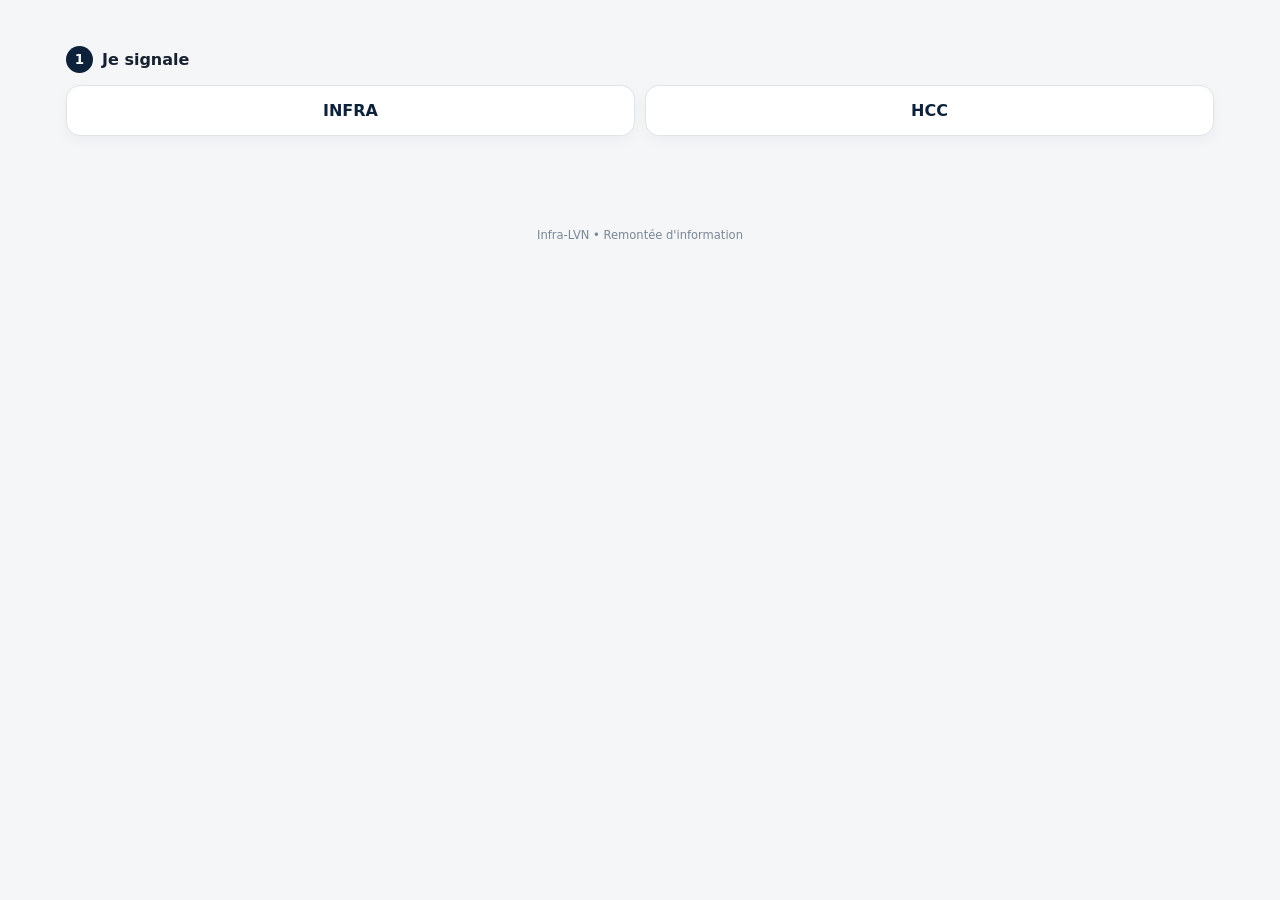
==== index.html @ 1c988883 "Agent: charger les plans sans état des anomalies" ====
<!doctype html>
<html lang="fr">
<head>
  <meta charset="utf-8" />
  <meta name="viewport" content="width=device-width, initial-scale=1, viewport-fit=cover" />
  <meta name="theme-color" content="#0d223a" />
  <meta name="robots" content="noindex,nofollow,noarchive" />
  <meta name="application-name" content="Infra-LVN" />
  <meta name="apple-mobile-web-app-title" content="Infra-LVN" />
  <meta name="description" content="Suivi Infra de la caserne" />
  <title>Infra-LVN</title>
  <link rel="stylesheet" href="./styles.css?v=20261008-hcc-1" />
</head>
<body>
<main>
    <div class="step-title"><span class="step-number">1</span>Je signale</div>
    <div class="segmented" aria-label="Type de remontée">
      <button type="button" class="segment-btn" data-report-type="infra">INFRA</button>
      <button type="button" class="segment-btn" data-report-type="hcc">HCC</button>
    </div>

    <section id="location-flow" class="progressive-step hidden">
      <div class="step-title"><span id="building-step-number" class="step-number">2</span>Dans quel bâtiment êtes-vous ?</div>
      <div class="segmented" aria-label="Choix du bâtiment">
        <button type="button" class="segment-btn" data-building="A">Bâtiment A</button>
        <button type="button" class="segment-btn" data-building="B">Bâtiment B</button>
      </div>
    </section>

    <section id="step-2" class="progressive-step hidden">
      <div class="step-title"><span id="level-step-number" class="step-number">3</span>À quel niveau êtes-vous ?</div>
      <div id="level-buttons" class="segmented level-segmented" aria-label="Choix du niveau"></div>
    </section>

    <section id="step-3" class="progressive-step hidden">
      <div class="step-title"><span id="zone-step-number" class="step-number">4</span>Dans quelle partie êtes-vous ?</div>
      <div id="zone-buttons" class="segmented" aria-label="Choix de la zone"></div>
    </section>

    <section id="step-4" class="progressive-step hidden">
      <div class="step-title"><span id="room-step-number" class="step-number">5</span>Sélectionnez la pièce</div>
      <section id="plans" class="plans-grid single-plan"></section>
    </section>

    <section id="report-card" class="form-card hidden">
      <div class="step-title" style="margin-top:0"><span id="form-step-number" class="step-number">6</span><span id="form-step-title">Décrivez le problème</span></div>
      <div class="selected-room">✓ <span id="selected-room-text"></span></div>

      <form id="report-form">
        <div class="form-grid">
          <div class="field">
            <label for="lastName">Nom *</label>
            <input id="lastName" name="lastName" autocomplete="family-name" required maxlength="60" />
          </div>
          <div class="field">
            <label for="firstName">Prénom *</label>
            <input id="firstName" name="firstName" autocomplete="given-name" required maxlength="60" />
          </div>
          <div class="field full">
            <label id="description-label" for="description">Quel est le problème ? *</label>
            <textarea id="description" name="description" required maxlength="240" placeholder="Ex. : la chasse d’eau fuit en continu"></textarea>
            <span id="category-preview" class="help">La catégorie sera déterminée automatiquement.</span>
          </div>
          <div class="field full">
            <label for="photo">Photo <span class="help">(1 maximum, recommandée)</span></label>
            <input id="photo" name="photo" type="file" accept="image/*" capture="environment" />
          </div>
          <div id="urgent-field" class="field full">
            <label class="urgent-toggle">
              <input type="checkbox" name="urgent" />
              <span>🚨 <strong>Urgent</strong> — nécessite une attention rapide</span>
            </label>
          </div>
        </div>
        <div class="submit-row">
          <button id="submit-btn" class="primary" type="submit">Soumettre le signalement</button>
        </div>
      </form>
    </section>
  </main>

  <footer>Infra-LVN • Remontée d'information</footer>
  <script>
    // Le premier choix reste fonctionnel même pendant le chargement des modules.
    window.__infraLvnBoot = false;
    document.querySelectorAll('[data-report-type]').forEach((button) => {
      button.addEventListener('click', () => {
        document.querySelectorAll('[data-report-type]').forEach((b) =>
          b.classList.toggle('active', b === button));
        document.getElementById('location-flow').classList.remove('hidden');
      });
    });
    document.querySelectorAll('[data-building]').forEach((button) => {
      button.addEventListener('click', () => {
        document.querySelectorAll('[data-building]').forEach((b) =>
          b.classList.toggle('active', b === button));
      });
    });
    window.addEventListener('error', (event) => {
      const box = document.getElementById('load-error');
      if (box) box.textContent = 'Erreur de chargement : ' + (event.message || 'module indisponible') + '. Rechargez la page.';
    });
    setTimeout(() => {
      if (!window.__infraLvnBoot) {
        const box = document.getElementById('load-error');
        if (box && !box.textContent) box.textContent = 'Le module de navigation ne s’est pas chargé. Rechargez la page.';
      }
    }, 5000);
  </script>
  <div id="load-error" role="alert" style="color:#a00;font-weight:700;padding:0 16px"></div>
  <script type="module">
    import('./js/public.js?v=20261008-agent-neutral-1').catch((error) => {
      console.error('Erreur de démarrage Infra-LVN', error);
      document.getElementById('load-error').textContent =
        'Erreur de démarrage : ' + (error?.message || 'chargement impossible') + '. Rechargez la page.';
    });
  </script>
</body>
</html>
---- styles.css ----
:root {
  --bg: #f4f6f8;
  --surface: #ffffff;
  --surface-2: #f9fafb;
  --text: #18212f;
  --muted: #677386;
  --line: #dfe4ea;
  --navy: #0d223a;
  --navy-2: #153a61;
  --red: #c62d34;
  --red-soft: rgba(198,45,52,.16);
  --green: #23854a;
  --green-soft: rgba(35,133,74,.14);
  --amber: #b36c00;
  --shadow: 0 14px 34px rgba(18,34,56,.09);
  --radius: 18px;
}
* { box-sizing: border-box; }
html { -webkit-text-size-adjust: 100%; }
body { margin: 0; font-family: Inter, system-ui, -apple-system, BlinkMacSystemFont, "Segoe UI", sans-serif; color: var(--text); background: var(--bg); }
button, input, textarea, select { font: inherit; }
button { cursor: pointer; }
a { color: inherit; }
.app-header { background: linear-gradient(135deg,var(--navy),#102f50); color:#fff; padding: 18px 18px 20px; position: sticky; top:0; z-index:20; box-shadow: 0 5px 20px rgba(13,34,58,.18); }
.header-inner { max-width: 1180px; margin:0 auto; display:flex; align-items:center; justify-content:space-between; gap:16px; }
.brand { display:flex; align-items:center; gap:12px; }
.brand-mark { width:42px;height:42px;border-radius:13px;background:#fff;color:var(--red);display:grid;place-items:center;font-weight:900;box-shadow:inset 0 0 0 1px rgba(0,0,0,.05); }
.brand h1 { font-size:1.02rem; margin:0; letter-spacing:.01em; }
.brand p { margin:3px 0 0; opacity:.72; font-size:.78rem; }
.header-action { border:1px solid rgba(255,255,255,.3);background:rgba(255,255,255,.08);color:#fff;padding:9px 12px;border-radius:11px; }
main { max-width:1180px;margin:0 auto;padding:22px 16px 64px; }
.hero { background:var(--surface);border:1px solid var(--line);border-radius:var(--radius);padding:22px;box-shadow:var(--shadow);margin-bottom:18px; }
.hero h2 { margin:0 0 8px;font-size:1.4rem; }
.hero p { margin:0;color:var(--muted);line-height:1.5; }
.step-title { display:flex;align-items:center;gap:9px;font-weight:800;margin:24px 0 12px; }
.step-number { width:27px;height:27px;border-radius:999px;background:var(--navy);color:#fff;display:grid;place-items:center;font-size:.84rem; }
.segmented { display:grid;grid-template-columns:repeat(2,minmax(0,1fr));gap:10px; }
.segment-btn { border:1px solid var(--line);background:var(--surface);padding:15px;border-radius:14px;font-weight:800;color:var(--navy);box-shadow:0 5px 14px rgba(18,34,56,.04); }
.segment-btn.active { background:var(--navy); color:#fff; border-color:var(--navy); }
.plans-grid { display:grid;grid-template-columns:repeat(2,minmax(0,1fr));gap:14px; }
.plan-card { background:var(--surface);border:1px solid var(--line);border-radius:var(--radius);padding:14px;box-shadow:0 7px 22px rgba(18,34,56,.06); }
.plan-card h3 { margin:0 0 10px;font-size:.95rem;display:flex;justify-content:space-between;align-items:center; }
.plan-note { font-size:.72rem;color:var(--muted);font-weight:500; }
.plan-canvas { aspect-ratio: 1.35 / 1; width:100%; background:#eef1f4;border-radius:12px;overflow:hidden;border:1px solid #d9dfe6; }
.plan-svg { width:100%;height:100%;display:block; }
.plan-shell { fill:#fff;stroke:#9ea9b6;stroke-width:.45; }
.plan-room { cursor:pointer; outline:none; }
.plan-room .plan-shape { stroke-width:1.65; transition:.15s ease; vector-effect:non-scaling-stroke; }
.plan-room.room-neutral .plan-shape { fill:#fff;stroke:#98a5b3; }
.plan-room.room-green .plan-shape { fill:var(--green-soft);stroke:var(--green); }
.plan-room.room-red .plan-shape { fill:var(--red-soft);stroke:var(--red); }
.plan-room:hover .plan-shape, .plan-room:focus .plan-shape { filter:brightness(.92);stroke-width:1.65; }
.plan-room.room-selected .plan-shape { stroke-width:2.6; }
.plan-room.room-green.room-selected .plan-shape { fill:var(--green);stroke:var(--green); }
.plan-room.room-red.room-selected .plan-shape { fill:var(--red);stroke:var(--red); }
.plan-room.room-selected .room-label,
.plan-room.room-selected .room-code { fill:#fff; }
.room-label { pointer-events:none;fill:var(--text);font-weight:800;font-size:3.2px; }
.room-code { pointer-events:none;fill:var(--muted);font-size:2.6px; }
.form-card { background:var(--surface);border:1px solid var(--line);border-radius:var(--radius);padding:18px;box-shadow:var(--shadow);margin-top:18px; }
.form-card.hidden,.hidden { display:none !important; }
.selected-room { display:flex;gap:10px;align-items:center;background:#edf5f0;border:1px solid #cfe5d7;color:#185f36;padding:12px 14px;border-radius:13px;margin-bottom:16px;font-weight:800; }
.form-grid { display:grid;grid-template-columns:repeat(2,minmax(0,1fr));gap:13px; }
.field { display:flex;flex-direction:column;gap:6px; }
.field.full { grid-column:1/-1; }
label { font-size:.83rem;font-weight:800; }
input,textarea,select { width:100%;border:1px solid #cfd6de;background:#fff;border-radius:12px;padding:12px 13px;color:var(--text);outline:none; }
input:focus,textarea:focus,select:focus { border-color:var(--navy-2);box-shadow:0 0 0 3px rgba(21,58,97,.10); }
textarea { min-height:88px;resize:vertical; }
.help { font-size:.75rem;color:var(--muted); }
.urgent-toggle { display:flex;align-items:center;gap:10px;border:1px solid #f0c6c8;background:#fff7f7;padding:12px;border-radius:12px; }
.urgent-toggle input { width:auto;transform:scale(1.15); }
.primary { border:none;background:var(--red);color:#fff;padding:13px 16px;border-radius:13px;font-weight:900;box-shadow:0 7px 18px rgba(198,45,52,.2); }
.secondary { border:1px solid var(--line);background:#fff;color:var(--navy);padding:11px 14px;border-radius:12px;font-weight:800; }
.danger { border:1px solid #e5b5b8;background:#fff;color:#a32026;padding:10px 13px;border-radius:11px;font-weight:800; }
.submit-row { display:flex;justify-content:flex-end;gap:10px;margin-top:16px; }
.toast { position:fixed;left:50%;bottom:22px;transform:translateX(-50%);background:#10263e;color:#fff;padding:12px 16px;border-radius:12px;box-shadow:var(--shadow);z-index:80;max-width:calc(100vw - 28px); }
.mode-pill { display:inline-flex;align-items:center;gap:6px;border-radius:999px;padding:6px 9px;background:#eef2f6;color:#405066;font-size:.72rem;font-weight:800; }
.mode-pill.demo::before { content:'●';color:#c27600; }
.login-wrap { max-width:440px;margin:60px auto; }
.login-card { background:#fff;border:1px solid var(--line);border-radius:22px;padding:24px;box-shadow:var(--shadow); }
.login-card h2 { margin-top:0; }
.login-card form { display:grid;gap:12px; }
.login-error { margin:0; color:var(--red); font-size:.84rem; font-weight:800; line-height:1.35; }
.demo-box { margin-top:15px;padding:12px;background:#fff7e8;border:1px solid #f1d9a8;border-radius:12px;color:#6a4a08;font-size:.82rem;line-height:1.4; }
.infra-shell { display:none; }
.infra-shell.active { display:block; }
.dashboard-grid { display:grid;grid-template-columns:repeat(4,minmax(0,1fr));gap:12px;margin-bottom:18px; }
.kpi { background:#fff;border:1px solid var(--line);border-radius:16px;padding:16px;box-shadow:0 6px 18px rgba(18,34,56,.05); }
.kpi .value { font-size:1.72rem;font-weight:950;margin-top:5px; }
.kpi .label { color:var(--muted);font-size:.8rem;font-weight:700; }
.progress { height:8px;background:#e8edf1;border-radius:999px;overflow:hidden;margin-top:10px; }
.progress > span { display:block;height:100%;background:var(--green); }
.toolbar { background:#fff;border:1px solid var(--line);padding:12px;border-radius:15px;display:flex;gap:10px;flex-wrap:wrap;align-items:center;margin-bottom:14px; }
.toolbar select,.toolbar input { width:auto;min-width:150px;padding:9px 10px; }
.toolbar .spacer { flex:1; }
.section-grid { display:grid;grid-template-columns:minmax(0,1.08fr) minmax(330px,.92fr);gap:16px;align-items:start; }
.panel { background:#fff;border:1px solid var(--line);border-radius:var(--radius);padding:15px;box-shadow:0 7px 22px rgba(18,34,56,.05); }
.panel h2 { font-size:1.02rem;margin:0 0 13px; }
.infra-plans { display:grid;grid-template-columns:repeat(2,minmax(0,1fr));gap:11px; }
.anomaly-list { display:grid;gap:9px;max-height:690px;overflow:auto;padding-right:3px; }
.anomaly-card { border:1px solid var(--line);border-radius:14px;padding:12px;background:#fff; }
.anomaly-card.urgent { border-color:#e3a2a6;box-shadow:inset 4px 0 0 var(--red); }
.anomaly-top { display:flex;justify-content:space-between;gap:8px;align-items:flex-start; }
.anomaly-title { font-weight:900;line-height:1.25; }
.anomaly-meta { margin-top:6px;color:var(--muted);font-size:.76rem;display:flex;gap:8px;flex-wrap:wrap; }
.anomaly-actions { margin-top:10px;display:flex;justify-content:space-between;align-items:center;gap:8px; }
.status { display:inline-flex;padding:5px 8px;border-radius:999px;font-size:.7rem;font-weight:900;white-space:nowrap; }
.status-a_traiter { background:#fdebec;color:#a51f27; }
.status-en_cours { background:#fff3d8;color:#805000; }
.status-resolu { background:#e7f5eb;color:#1c6d3c; }
.modal-backdrop { position:fixed;inset:0;background:rgba(5,16,28,.56);z-index:100;display:grid;place-items:center;padding:16px; }
.modal { background:#fff;border-radius:20px;width:min(680px,100%);max-height:90vh;overflow:auto;padding:20px;box-shadow:0 24px 70px rgba(0,0,0,.3); }
.modal-head { display:flex;justify-content:space-between;gap:12px;align-items:start;margin-bottom:14px; }
.modal h2 { margin:0;font-size:1.15rem; }
.icon-btn { border:none;background:#eef1f4;width:35px;height:35px;border-radius:10px;font-weight:900; }
.detail-grid { display:grid;grid-template-columns:repeat(2,minmax(0,1fr));gap:10px;margin:12px 0; }
.detail-item { background:#f6f8fa;border-radius:11px;padding:10px; }
.detail-item strong { display:block;font-size:.72rem;color:var(--muted);margin-bottom:3px; }
.history { border-left:2px solid #d7dde3;margin:14px 0 0 7px;padding-left:15px;display:grid;gap:11px; }
.history-item { position:relative;font-size:.82rem; }
.history-item::before { content:'';position:absolute;left:-20px;top:5px;width:8px;height:8px;border-radius:50%;background:var(--navy); }
.history-item small { display:block;color:var(--muted);margin-top:2px; }
.room-popup-list { display:grid;gap:8px;margin-top:12px; }
.empty { text-align:center;color:var(--muted);padding:26px 12px;border:1px dashed #cfd6de;border-radius:13px; }
footer { text-align:center;color:#7a8796;font-size:.72rem;padding:28px 16px 40px; }
@media (max-width: 840px) {
  .dashboard-grid { grid-template-columns:repeat(2,minmax(0,1fr)); }
  .section-grid { grid-template-columns:1fr; }
  .infra-plans { grid-template-columns:1fr 1fr; }
}
@media (max-width: 640px) {
  .header-inner { align-items:flex-start; }
  .plans-grid,.infra-plans,.form-grid { grid-template-columns:1fr; }
  .dashboard-grid { grid-template-columns:1fr 1fr; }
  .hero { padding:17px; }
  main { padding:16px 12px 52px; }
  .toolbar select,.toolbar input { width:100%; }
  .toolbar .spacer { display:none; }
  .submit-row { flex-direction:column-reverse; }
  .submit-row button { width:100%; }
  .detail-grid { grid-template-columns:1fr; }
  .brand p { display:none; }
}

.incident-room-zoom-wrap { margin: 4px 0 16px; }
.incident-room-zoom-title { font-size:.78rem;font-weight:900;color:var(--muted);margin-bottom:7px; }
.incident-room-zoom { height:220px;background:#eef1f4;border:1px solid var(--line);border-radius:14px;overflow:hidden; }
.incident-room-zoom .plan-svg { width:100%;height:100%; }
.incident-room-zoom .room-selected .plan-shape { fill:rgba(20,70,110,.30);stroke:var(--navy);stroke-width:2.3; }

.dashboard-heading { display:flex;align-items:center;justify-content:space-between;gap:16px;margin:4px 0 22px; }
.dashboard-heading h1 { margin:0;font-size:clamp(2rem,5vw,3.4rem);line-height:1;font-weight:950;letter-spacing:-.035em;color:var(--navy); }
@media (max-width:640px) {
  .dashboard-heading { margin-top:2px;margin-bottom:18px; }
  .dashboard-heading h1 { font-size:2.35rem; }
}

.level-segmented { grid-template-columns:repeat(3,minmax(0,1fr)); }
.single-plan { grid-template-columns:1fr; }
.single-plan .plan-card { width:100%; }
.single-plan .plan-canvas { aspect-ratio: 1.7 / 1; min-height:320px; }
@media (max-width:640px) {
  .level-segmented { grid-template-columns:repeat(3,minmax(0,1fr)); }
  .level-segmented .segment-btn { padding:13px 8px; }
  .single-plan .plan-canvas { aspect-ratio:auto; min-height:420px; }
}

.plan-navigable { position:relative; touch-action:pan-y; overscroll-behavior:contain; cursor:default; user-select:none; }
.plan-navigable.plan-gesture-active { touch-action:none; cursor:grab; }
.plan-navigable.plan-gesture-active:active { cursor:grabbing; }
.plan-navigable .plan-svg { touch-action:pan-y; }
.plan-navigable.plan-gesture-active .plan-svg { touch-action:none; }
.plan-navigable:not(:fullscreen):not(:-webkit-full-screen):not(.plan-fullscreen-fallback) .plan-nav-controls button:not([data-plan-fullscreen]) { display:none; }
.plan-nav-controls { position:absolute;right:10px;bottom:10px;display:flex;gap:6px;z-index:5; }
.plan-nav-controls button { width:38px;height:38px;border:1px solid rgba(13,34,58,.16);border-radius:11px;background:rgba(255,255,255,.94);color:var(--navy);font-weight:950;font-size:1.05rem;line-height:1;box-shadow:0 5px 16px rgba(13,34,58,.12);display:grid;place-items:center;padding:0; }
.plan-nav-controls button:active { transform:scale(.96); }

.plan-navigable:fullscreen,
.plan-navigable:-webkit-full-screen {
  width:100vw !important;
  height:100vh !important;
  max-width:none !important;
  min-height:100vh !important;
  aspect-ratio:auto !important;
  border:none !important;
  border-radius:0 !important;
  background:#eef1f4;
  padding:env(safe-area-inset-top) env(safe-area-inset-right) env(safe-area-inset-bottom) env(safe-area-inset-left);
}

.plan-navigable:fullscreen .plan-svg,
.plan-navigable:-webkit-full-screen .plan-svg {
  width:100%;
  height:100%;
}

.plan-fullscreen-fallback {
  position:fixed !important;
  inset:0 !important;
  z-index:9999 !important;
  width:100vw !important;
  height:100dvh !important;
  min-height:100dvh !important;
  max-width:none !important;
  aspect-ratio:auto !important;
  border:none !important;
  border-radius:0 !important;
  background:#eef1f4 !important;
  padding:env(safe-area-inset-top) env(safe-area-inset-right) env(safe-area-inset-bottom) env(safe-area-inset-left);
}

body.plan-fullscreen-body { overflow:hidden; }

.plan-navigable:fullscreen .plan-nav-controls,
.plan-navigable:-webkit-full-screen .plan-nav-controls,
.plan-fullscreen-fallback .plan-nav-controls {
  right:max(14px, env(safe-area-inset-right));
  bottom:max(14px, env(safe-area-inset-bottom));
}

.plan-navigable:fullscreen .plan-nav-controls button,
.plan-navigable:-webkit-full-screen .plan-nav-controls button,
.plan-fullscreen-fallback .plan-nav-controls button {
  width:44px;
  height:44px;
  font-size:1.15rem;
}

.room-label { line-height:1; }

.plan-background { pointer-events:none; }
.plan-has-image .room-label,
.plan-has-image .room-code { display:none; }
.plan-has-image .plan-room.room-green .plan-shape { fill:rgba(35,133,74,.07);stroke:rgba(35,133,74,.86); }
.plan-has-image .plan-room.room-red .plan-shape { fill:rgba(198,45,52,.13);stroke:rgba(198,45,52,.95); }
.plan-has-image .plan-room.room-selected .plan-shape { stroke-width:2.5; }
.plan-has-image .plan-room.room-green.room-selected .plan-shape { fill:rgba(35,133,74,.34);stroke:var(--green); }
.plan-has-image .plan-room.room-red.room-selected .plan-shape { fill:rgba(198,45,52,.38);stroke:var(--red); }

/* Original LVN plan presentation */
.plan-has-image .room-label,
.plan-has-image .room-code { display:none !important; }

.plan-has-image .plan-room .plan-shape {
  vector-effect:non-scaling-stroke;
  stroke-width:.7;
  transition:fill .14s ease, stroke .14s ease;
}

.plan-has-image .plan-room.room-green .plan-shape {
  fill:rgba(35,133,74,.045);
  stroke:rgba(35,133,74,.42);
}

.plan-has-image .plan-room.room-red .plan-shape {
  fill:rgba(198,45,52,.13);
  stroke:rgba(198,45,52,.82);
  stroke-width:1.05;
}

.plan-has-image .plan-room:hover .plan-shape,
.plan-has-image .plan-room:focus .plan-shape {
  filter:none;
  stroke-width:1.25;
}

.plan-has-image .plan-room.room-green.room-selected .plan-shape {
  fill:rgba(35,133,74,.28);
  stroke:var(--green);
  stroke-width:1.8;
}

.plan-has-image .plan-room.room-red.room-selected .plan-shape {
  fill:rgba(198,45,52,.32);
  stroke:var(--red);
  stroke-width:1.8;
}

.plan-legend {
  display:flex;
  align-items:center;
  gap:12px;
  flex-wrap:wrap;
  margin:0 0 9px;
  color:var(--muted);
  font-size:.72rem;
  font-weight:700;
}
.plan-legend-item { display:inline-flex;align-items:center;gap:5px; }
.plan-legend-dot { width:9px;height:9px;border-radius:50%;display:inline-block; }
.plan-legend-dot.ok { background:var(--green); }
.plan-legend-dot.alert { background:var(--red); }
@media (max-width:640px) {
  .plan-legend { gap:9px; }
}


.plan-canvas.plan-vector-transparent {
  background:transparent !important;
}
.plan-canvas.plan-vector-transparent .plan-svg {
  background:transparent !important;
}

.plan-navigable::backdrop {
  background:#eef1f4;
}

.plan-navigable:fullscreen,
.plan-navigable:-webkit-full-screen,
.plan-fullscreen-fallback {
  background:#eef1f4 !important;
}

.plan-navigable:fullscreen .plan-svg,
.plan-navigable:-webkit-full-screen .plan-svg,
.plan-fullscreen-fallback .plan-svg {
  background:#eef1f4 !important;
}



/* Comptes Infra */
.dashboard-actions{display:flex;align-items:center;justify-content:flex-end;gap:8px;flex-wrap:wrap}
.current-user{margin-top:4px;font-size:.92rem;font-weight:700;color:#536579}
.text-button{display:inline-flex;align-items:center;justify-content:center;margin-top:10px;padding:6px 2px;border:0;background:transparent;color:#245c91;font:inherit;font-weight:700;cursor:pointer;text-decoration:underline;text-underline-offset:3px}
.account-list{display:grid;gap:10px;margin:14px 0 20px}
.account-card{display:flex;align-items:center;justify-content:space-between;gap:14px;padding:13px 14px;border:1px solid #dbe3eb;border-radius:12px;background:#fff}
.account-main{min-width:0}
.account-name{font-weight:800;color:#0d223a}
.account-email{font-size:.86rem;color:#637487;overflow-wrap:anywhere}
.account-meta{display:flex;gap:7px;align-items:center;margin-top:5px;flex-wrap:wrap}
.account-state{font-size:.76rem;font-weight:800;padding:3px 8px;border-radius:999px;background:#e9f5ee;color:#17653a}
.account-state.revoked{background:#fbeaea;color:#9b2731}
.account-role{font-size:.76rem;font-weight:800;padding:3px 8px;border-radius:999px;background:#eaf1f8;color:#294f75}
.account-actions{display:flex;gap:7px;flex-wrap:wrap;justify-content:flex-end}
.account-create{padding-top:14px;border-top:1px solid #e2e8ef}
@media (max-width:700px){
  .dashboard-heading{align-items:flex-start}
  .dashboard-actions{width:100%;justify-content:flex-start}
  .account-card{align-items:flex-start;flex-direction:column}
  .account-actions{width:100%;justify-content:flex-start}
}


/* Admin global dashboard */
.kpi-total { border-color:#cbd5e1; background:linear-gradient(180deg,#ffffff,#f8fafc); }
.kpi-open { border-color:#efb8bc; background:linear-gradient(180deg,#fff,#fff4f4); box-shadow:inset 0 4px 0 var(--red),0 6px 18px rgba(18,34,56,.05); }
.kpi-progress { border-color:#efcf9b; background:linear-gradient(180deg,#fff,#fff8ed); box-shadow:inset 0 4px 0 #d98200,0 6px 18px rgba(18,34,56,.05); }
.kpi-resolved { border-color:#b8dcc5; background:linear-gradient(180deg,#fff,#f1fbf5); box-shadow:inset 0 4px 0 var(--green),0 6px 18px rgba(18,34,56,.05); }
.kpi-open .value { color:var(--red); }
.kpi-progress .value { color:#b76700; }
.kpi-resolved .value { color:var(--green); }

.overview-grid { display:grid;grid-template-columns:minmax(0,1.45fr) minmax(260px,.55fr);gap:14px;margin:14px 0; }
.panel-heading { display:flex;align-items:flex-start;justify-content:space-between;gap:14px;margin-bottom:13px; }
.panel-heading h2 { margin-bottom:4px; }
.status-chart { display:grid;gap:12px;margin-top:8px; }
.status-chart-row { display:grid;grid-template-columns:82px minmax(0,1fr) 42px;align-items:center;gap:10px; }
.status-chart-label { font-size:.78rem;font-weight:850;color:#475569; }
.status-chart-track { height:18px;border-radius:999px;background:#eef2f6;overflow:hidden;position:relative; }
.status-chart-fill { height:100%;min-width:0;border-radius:999px;transition:width .2s ease; }
.status-chart-fill.red { background:var(--red); }
.status-chart-fill.orange { background:#d98200; }
.status-chart-fill.green { background:var(--green); }
.status-chart-value { font-weight:950;text-align:right;font-variant-numeric:tabular-nums; }
.status-legend,.plan-status-legend { display:flex;gap:12px;flex-wrap:wrap;align-items:center;margin-top:14px;color:var(--muted);font-size:.72rem;font-weight:800; }
.legend-dot { display:inline-block;width:9px;height:9px;border-radius:50%;margin-right:5px;vertical-align:0; }
.legend-red { background:var(--red); }
.legend-orange { background:#d98200; }
.legend-green { background:var(--green); }

.overview-stats { display:grid;grid-template-columns:repeat(2,minmax(0,1fr));gap:10px; }
.overview-stat { padding:13px;border:1px solid var(--line);border-radius:13px;background:#f8fafc; }
.overview-stat strong { display:block;font-size:1.35rem;line-height:1;font-weight:950;color:var(--navy); }
.overview-stat span { display:block;margin-top:5px;color:var(--muted);font-size:.72rem;font-weight:750; }

.plans-overview-panel { margin:14px 0; }
.global-plans { grid-template-columns:repeat(2,minmax(0,1fr)); }
.global-plan-card { min-width:0; }
.global-plan-card .plan-card-title { display:flex;justify-content:space-between;gap:8px;align-items:flex-start;margin-bottom:9px; }
.global-plan-card .plan-card-title strong { font-size:.88rem;line-height:1.25; }
.global-plan-card .plan-card-count { font-size:.68rem;color:var(--muted);font-weight:800;white-space:nowrap; }
.global-plan-card .plan-canvas { aspect-ratio:1.65 / 1;min-height:220px; }
.global-plan-card.is-dimmed { opacity:.52; }
.anomaly-list-panel { margin-top:14px; }

.plan-room.room-orange .plan-shape { fill:rgba(217,130,0,.15);stroke:#d98200; }
.plan-room.room-orange.room-selected .plan-shape { fill:#d98200;stroke:#b76700; }
.plan-room.room-orange.room-selected .room-label,
.plan-room.room-orange.room-selected .room-code { fill:#fff; }

.plan-has-image .plan-room.room-neutral .plan-shape {
  fill:transparent;
  stroke:rgba(96,110,126,.12);
  stroke-width:.55;
}
.plan-has-image .plan-room.room-orange .plan-shape {
  fill:rgba(217,130,0,.14);
  stroke:rgba(217,130,0,.92);
  stroke-width:1.05;
}
.plan-has-image .plan-room.room-orange.room-selected .plan-shape {
  fill:rgba(217,130,0,.38);
  stroke:#b76700;
  stroke-width:1.8;
}

@media (max-width:840px) {
  .overview-grid { grid-template-columns:1fr; }
  .global-plans { grid-template-columns:1fr; }
}
@media (max-width:640px) {
  .panel-heading { flex-direction:column; }
  .plan-status-legend { margin-top:0; }
  .global-plan-card .plan-canvas { min-height:300px; }
  .status-chart-row { grid-template-columns:72px minmax(0,1fr) 34px;gap:8px; }
}


.global-plans { display:grid;gap:16px;grid-template-columns:1fr; }
.global-level-block { display:grid;gap:10px; }
.global-level-title { display:flex;align-items:baseline;justify-content:space-between;gap:12px;padding:4px 2px; }
.global-level-title span { font-size:1rem;font-weight:950;color:var(--navy); }
.global-level-title small { color:var(--muted);font-size:.7rem;font-weight:750; }
.global-level-grid { display:grid;grid-template-columns:repeat(2,minmax(0,1fr));gap:14px;align-items:start; }
.global-building-column { min-width:0;display:grid;gap:10px; }
.global-building-head { display:flex;align-items:center;justify-content:space-between;gap:10px;padding:10px 12px;border-radius:12px;background:#f4f7fa;border:1px solid var(--line); }
.global-building-head strong { font-size:.82rem;color:var(--navy); }
.global-building-head span { font-size:.69rem;color:var(--muted);font-weight:850; }
.global-plan-empty { border:1px dashed #cfd6de;border-radius:13px;padding:22px 12px;text-align:center;color:var(--muted);font-size:.76rem;background:#fafbfc; }
.global-plan-card.hotspot { box-shadow:inset 0 0 0 2px rgba(198,45,52,.16),0 7px 22px rgba(18,34,56,.05); }
@media (max-width:840px) {
  .global-level-grid { grid-template-columns:1fr; }
}


/* Admin command dashboard */
.quick-filters { display:flex;gap:9px;flex-wrap:wrap;margin:0 0 12px; }
.quick-filter { border:1px solid var(--line);background:#fff;color:var(--navy);padding:9px 12px;border-radius:999px;font-weight:850;display:inline-flex;gap:7px;align-items:center; }
.quick-filter strong { min-width:22px;height:22px;padding:0 7px;border-radius:999px;background:#eef2f6;display:inline-grid;place-items:center;font-size:.72rem; }
.quick-filter.active { border-color:var(--navy);box-shadow:0 0 0 2px rgba(13,34,58,.08); }
.quick-filter.quick-urgent { color:#8f1720; }
.quick-filter.quick-red { color:#a51f27; }
.quick-filter.quick-orange { color:#9a5700; }
.quick-filter.quick-green { color:#17653a; }
.quick-filter.quick-urgent.active,.quick-filter.quick-red.active { background:#fff1f2;border-color:#e5a9ad; }
.quick-filter.quick-orange.active { background:#fff6e8;border-color:#e7c283; }
.quick-filter.quick-green.active { background:#edf8f1;border-color:#a8d3b8; }

.priority-grid { display:grid;grid-template-columns:repeat(2,minmax(0,1fr));gap:14px;margin:14px 0; }
.priority-panel { min-width:0; }
.priority-count { min-width:34px;height:34px;border-radius:999px;background:#fdebec;color:#a51f27;display:grid;place-items:center;font-weight:950; }
.priority-list,.watch-zones { display:grid;gap:8px; }
.priority-item,.watch-zone { width:100%;border:1px solid var(--line);background:#fff;border-radius:12px;padding:10px 11px;text-align:left;display:flex;align-items:center;gap:10px;color:inherit; }
.priority-item:hover,.watch-zone:hover { border-color:#bcc7d2;background:#fafcfd; }
.priority-main,.watch-main { min-width:0;flex:1;display:grid;gap:3px; }
.priority-main strong,.watch-main strong { overflow:hidden;text-overflow:ellipsis;white-space:nowrap;font-size:.82rem; }
.priority-main small,.watch-main small { color:var(--muted);font-size:.69rem;overflow:hidden;text-overflow:ellipsis;white-space:nowrap; }
.priority-age { font-size:.72rem;font-weight:900;color:#a51f27;background:#fdebec;border-radius:999px;padding:5px 7px;white-space:nowrap; }
.priority-empty { color:var(--muted);font-size:.78rem;padding:14px;border:1px dashed #d4dbe3;border-radius:12px;text-align:center;background:#fafbfc; }
.watch-rank { width:26px;height:26px;border-radius:8px;background:#edf1f5;display:grid;place-items:center;font-size:.7rem;font-weight:950;color:var(--navy);flex:0 0 auto; }
.watch-count { min-width:28px;height:28px;border-radius:999px;background:#fff1f1;color:var(--red);display:grid;place-items:center;font-size:.72rem;font-weight:950; }
.age-badge { display:inline-flex;align-items:center;padding:2px 6px;border-radius:999px;font-size:.66rem;font-weight:900; }
.age-badge.watch { background:#fff3d8;color:#805000; }
.age-badge.late { background:#fdebec;color:#a51f27; }

@media (max-width:840px) {
  .priority-grid { grid-template-columns:1fr; }
}
@media (max-width:640px) {
  .quick-filters { display:grid;grid-template-columns:repeat(2,minmax(0,1fr)); }
  .quick-filter { justify-content:space-between;width:100%; }
  .quick-filter:first-child { grid-column:1/-1; }
}


/* Three-level overview */
.level-overview-card {
  background:#fff;
  border:1px solid var(--line);
  border-radius:16px;
  padding:14px;
  box-shadow:0 7px 22px rgba(18,34,56,.05);
}
.level-overview-card.hotspot {
  box-shadow:inset 0 0 0 2px rgba(198,45,52,.10),0 7px 22px rgba(18,34,56,.05);
}
.level-overview-head {
  display:flex;
  align-items:flex-start;
  justify-content:space-between;
  gap:14px;
  margin-bottom:10px;
}
.level-overview-head h3 {
  margin:0;
  font-size:1.05rem;
  color:var(--navy);
}
.level-overview-status {
  display:flex;
  gap:6px;
  align-items:center;
}
.level-count {
  min-width:28px;
  height:28px;
  padding:0 8px;
  border-radius:999px;
  display:inline-grid;
  place-items:center;
  font-size:.72rem;
  font-weight:950;
}
.level-count.red { background:#fdebec;color:#a51f27; }
.level-count.orange { background:#fff3d8;color:#805000; }
.level-count.green { background:#e7f5eb;color:#1c6d3c; }

.level-plan-composite {
  display:grid;
  gap:6px;
  background:#eef1f4;
  border:1px solid #d9dfe6;
  border-radius:13px;
  padding:6px;
  overflow:hidden;
}
.level-plan-composite.segments-4,
.level-plan-composite.segments-3,
.level-plan-composite.segments-2 {
  grid-template-columns:repeat(2,minmax(0,1fr));
}
.level-plan-composite.segments-1 {
  grid-template-columns:1fr;
}
.level-plan-fragment {
  min-height:220px;
  aspect-ratio:1.55 / 1;
  border:none !important;
  border-radius:8px !important;
  background:#eef1f4 !important;
  overflow:hidden;
}
.level-plan-fragment .plan-nav-controls {
  display:none !important;
}
.level-plan-fragment .plan-svg {
  width:100%;
  height:100%;
  background:#eef1f4;
}

@media (max-width:760px) {
  .level-plan-composite.segments-4,
  .level-plan-composite.segments-3,
  .level-plan-composite.segments-2 {
    grid-template-columns:1fr;
  }
  .level-plan-fragment {
    min-height:300px;
  }
}


/* Plan visualizer */
.plan-visualizer-panel { margin:14px 0; }
.plan-picker {
  display:grid;
  grid-template-columns:repeat(3,minmax(0,1fr));
  gap:10px;
  margin:4px 0 14px;
}
.plan-picker .field { margin:0; }
.plan-visualizer-meta {
  display:flex;
  align-items:center;
  justify-content:space-between;
  gap:12px;
  margin:4px 0 9px;
}
.plan-visualizer-meta strong {
  font-size:.9rem;
  color:var(--navy);
}
.plan-visualizer-canvas {
  width:100%;
  background:#eef1f4;
  border:1px solid #d9dfe6;
  border-radius:12px;
  overflow:hidden;
}
.plan-visualizer-canvas .plan-svg {
  width:100%;
  height:100%;
}
@media (max-width:760px) {
  .plan-picker { grid-template-columns:1fr; }
  .plan-visualizer-meta { align-items:flex-start;flex-direction:column;gap:3px; }
  .plan-visualizer-canvas { width:100%; }
}


/* Infra top menu */
.infra-topbar {
  position:sticky;
  top:-1px;
  z-index:45;
  display:grid;
  grid-template-columns:auto minmax(0,1fr) auto;
  align-items:center;
  box-sizing:border-box;
  min-height:64px;
  gap:14px;
  margin:-23px -16px 22px;
  padding:10px 14px;
  background:#0d223a;
  color:#fff;
  border-radius:0 0 15px 15px;
  box-shadow:0 8px 24px rgba(13,34,58,.16);
  backdrop-filter:none;
}
.infra-topbar-brand {
  font-size:.9rem;
  font-weight:950;
  letter-spacing:.06em;
  white-space:nowrap;
}
.infra-topbar-user {
  align-self:center;
  min-width:0;
  margin:0;
  line-height:1.2;
  color:rgba(255,255,255,.78);
  font-size:.78rem;
  font-weight:750;
  text-align:right;
  overflow:hidden;
  text-overflow:ellipsis;
  white-space:nowrap;
}
.infra-menu-wrap {
  position:relative;
}
.infra-menu-button {
  width:42px;
  height:42px;
  padding:0;
  border:1px solid rgba(255,255,255,.18);
  border-radius:11px;
  background:rgba(255,255,255,.08);
  display:grid;
  place-content:center;
  gap:4px;
  cursor:pointer;
}
.infra-menu-button span {
  display:block;
  width:19px;
  height:2px;
  border-radius:999px;
  background:#fff;
  transition:transform .15s ease,opacity .15s ease;
}
.infra-menu-button.active span:nth-child(1) { transform:translateY(6px) rotate(45deg); }
.infra-menu-button.active span:nth-child(2) { opacity:0; }
.infra-menu-button.active span:nth-child(3) { transform:translateY(-6px) rotate(-45deg); }
.infra-menu {
  position:absolute;
  top:calc(100% + 8px);
  right:0;
  width:min(290px,calc(100vw - 30px));
  padding:7px;
  background:#fff;
  border:1px solid var(--line);
  border-radius:14px;
  box-shadow:0 18px 45px rgba(13,34,58,.22);
}
.infra-menu-item {
  width:100%;
  display:flex;
  align-items:center;
  min-height:44px;
  padding:10px 12px;
  border:0;
  border-radius:10px;
  background:transparent;
  color:var(--navy);
  font:inherit;
  font-size:.84rem;
  font-weight:800;
  text-align:left;
  text-decoration:none;
  cursor:pointer;
}
.infra-menu-item:hover,
.infra-menu-item:focus {
  background:#f2f5f8;
}
.infra-menu-primary {
  background:#edf4fa;
  color:#174b79;
  margin-bottom:5px;
}
.infra-menu-danger {
  color:#a51f27;
  border-top:1px solid #edf0f3;
  border-radius:0 0 10px 10px;
  margin-top:5px;
}
.infra-shell .dashboard-heading {
  margin-top:0;
}
.dashboard-heading-tools {
  display:flex;
  align-items:center;
  justify-content:flex-end;
  gap:8px;
  flex:0 0 auto;
}
.dashboard-heading-tools label {
  color:var(--muted);
  font-size:.76rem;
  font-weight:750;
}
.dashboard-heading-tools select {
  width:auto;
  min-width:145px;
  min-height:38px;
  padding:7px 30px 7px 10px;
  border:1px solid #d5dee7;
  border-radius:10px;
  background:#fff;
  color:var(--navy);
  font:inherit;
  font-size:.78rem;
  font-weight:750;
}
@media (max-width:640px) {
  .dashboard-heading {
    flex-wrap:wrap;
  }
  .infra-topbar {
    margin:-17px -12px 18px;
    border-radius:0;
    padding:9px 12px;
  }
  .infra-topbar-user {
    font-size:.72rem;
  }
  .dashboard-heading-tools {
    gap:5px;
  }
  .dashboard-heading-tools label {
    font-size:.7rem;
  }
  .dashboard-heading-tools select {
    min-width:0;
    max-width:150px;
    min-height:36px;
    padding:6px 24px 6px 8px;
    font-size:.72rem;
  }
  .infra-topbar-brand {
    font-size:.82rem;
  }
}


/* Admin notification bell */
.infra-topbar-actions {
  display:flex;
  align-items:center;
  gap:7px;
}
.notification-button {
  position:relative;
  width:42px;
  height:42px;
  border:1px solid rgba(255,255,255,.18);
  border-radius:11px;
  background:rgba(255,255,255,.08);
  color:#fff;
  display:grid;
  place-items:center;
  padding:0;
  cursor:pointer;
}
.notification-button:hover,
.notification-button:focus,
.notification-button.has-new {
  background:rgba(255,255,255,.14);
}
.notification-bell {
  font-size:1.08rem;
  line-height:1;
}
.notification-badge {
  position:absolute;
  top:-5px;
  right:-5px;
  min-width:19px;
  height:19px;
  padding:0 5px;
  border-radius:999px;
  background:#d52d35;
  color:#fff;
  border:2px solid #0d223a;
  display:grid;
  place-items:center;
  font-size:.62rem;
  font-weight:950;
  line-height:1;
}
.notification-list {
  display:grid;
  gap:8px;
  margin-top:12px;
}
.notification-item {
  width:100%;
  display:flex;
  align-items:center;
  justify-content:space-between;
  gap:12px;
  padding:11px 12px;
  border:1px solid var(--line);
  border-radius:12px;
  background:#fff;
  color:inherit;
  text-align:left;
  cursor:pointer;
}
.notification-item:hover {
  background:#f7f9fb;
  border-color:#c5ced8;
}
.notification-item-main {
  min-width:0;
  flex:1;
  display:grid;
  gap:4px;
}
.notification-item-main strong {
  font-size:.82rem;
  overflow:hidden;
  text-overflow:ellipsis;
  white-space:nowrap;
}
.notification-item-main small {
  color:var(--muted);
  font-size:.69rem;
}


/* Infra member onboarding */
.onboarding-summary {
  display:grid;
  gap:8px;
  margin:12px 0 16px;
}
.onboarding-row {
  display:grid;
  gap:4px;
  padding:11px 12px;
  border:1px solid var(--line);
  border-radius:12px;
  background:#f8fafc;
}
.onboarding-row span {
  font-size:.7rem;
  font-weight:800;
  color:var(--muted);
}
.onboarding-row strong {
  font-size:.82rem;
  color:var(--navy);
  overflow-wrap:anywhere;
}
.install-guide {
  display:grid;
  gap:10px;
  margin:12px 0 4px;
}
.install-guide-card {
  display:grid;
  gap:6px;
  padding:13px 14px;
  border:1px solid var(--line);
  border-radius:13px;
  background:#fff;
}
.install-guide-card strong {
  color:var(--navy);
  font-size:.86rem;
}
.install-guide-card span {
  color:#536579;
  font-size:.79rem;
  line-height:1.4;
}
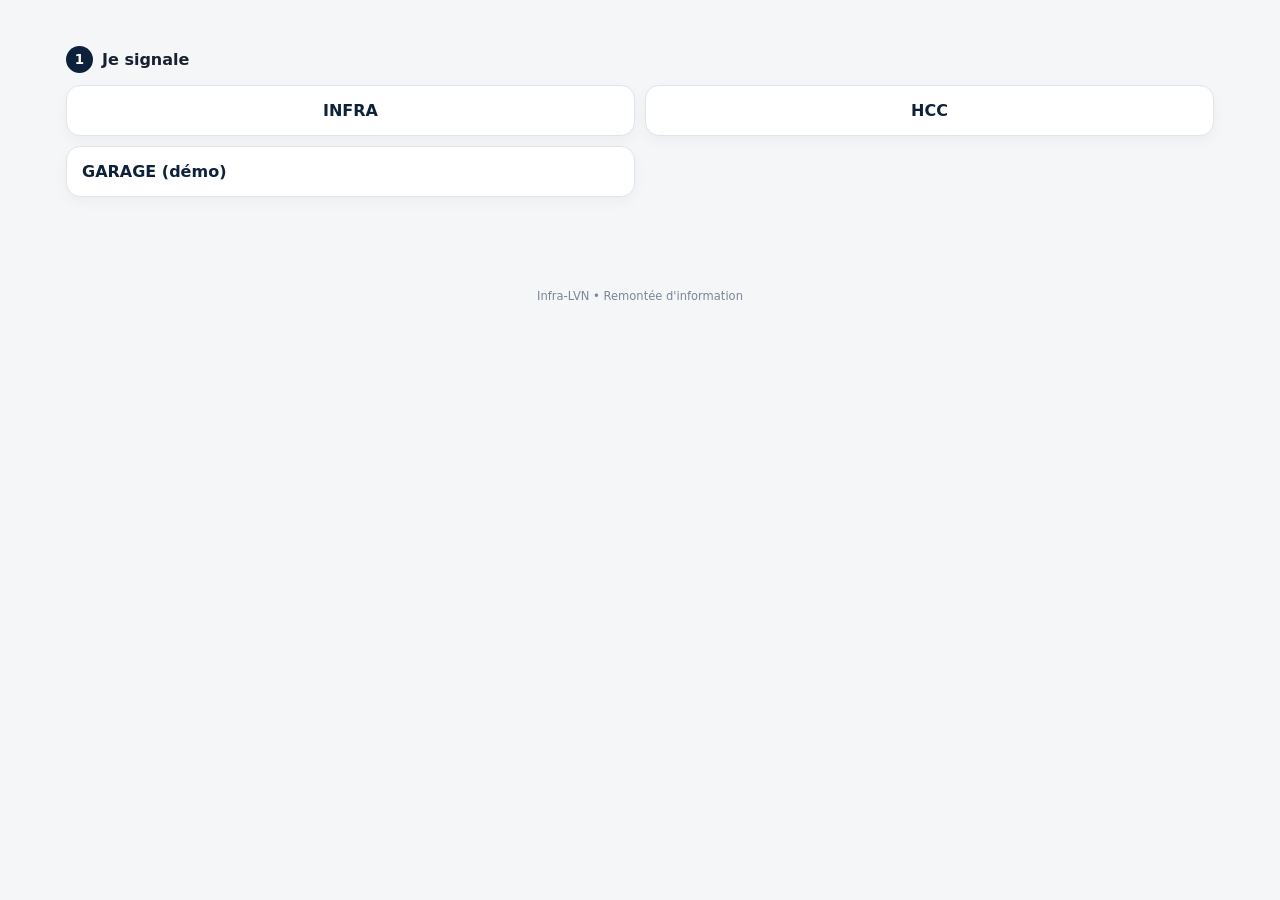
==== commit 9ad895f0: "Relier la démo Garage à l’accueil des agents" ====
--- a/index.html
+++ b/index.html
@@ -9,7 +9,7 @@
   <meta name="apple-mobile-web-app-title" content="Infra-LVN" />
   <meta name="description" content="Suivi Infra de la caserne" />
   <title>Infra-LVN</title>
-  <link rel="stylesheet" href="./styles.css?v=20261008-hcc-1" />
+  <link rel="stylesheet" href="./styles.css?v=20261019-pwd-toggle-1" />
 </head>
 <body>
 <main>
@@ -17,6 +17,7 @@
     <div class="segmented" aria-label="Type de remontée">
       <button type="button" class="segment-btn" data-report-type="infra">INFRA</button>
       <button type="button" class="segment-btn" data-report-type="hcc">HCC</button>
+      <a class="segment-btn" href="./garage.html" style="text-decoration:none">GARAGE (démo)</a>
     </div>
 
     <section id="location-flow" class="progressive-step hidden">
@@ -109,7 +110,7 @@
   </script>
   <div id="load-error" role="alert" style="color:#a00;font-weight:700;padding:0 16px"></div>
   <script type="module">
-    import('./js/public.js?v=20261008-agent-neutral-1').catch((error) => {
+    import('./js/public.js?v=20261019-pwd-toggle-1').catch((error) => {
       console.error('Erreur de démarrage Infra-LVN', error);
       document.getElementById('load-error').textContent =
         'Erreur de démarrage : ' + (error?.message || 'chargement impossible') + '. Rechargez la page.';
--- a/styles.css
+++ b/styles.css
@@ -185,20 +185,30 @@
   aspect-ratio:auto !important;
   border:none !important;
   border-radius:0 !important;
-  background:#eef1f4;
-  padding:env(safe-area-inset-top) env(safe-area-inset-right) env(safe-area-inset-bottom) env(safe-area-inset-left);
+  background:#fff !important;
+  background-color:#fff !important;
+  opacity:1 !important;
+  z-index:100000 !important;
+  box-sizing:border-box !important;
+  padding:max(16px, env(safe-area-inset-top)) max(16px, env(safe-area-inset-right)) max(16px, env(safe-area-inset-bottom)) max(16px, env(safe-area-inset-left)) !important;
 }
 
 .plan-navigable:fullscreen .plan-svg,
 .plan-navigable:-webkit-full-screen .plan-svg {
-  width:100%;
-  height:100%;
+  width:100% !important;
+  height:100% !important;
+  max-width:100% !important;
+  max-height:100% !important;
+  display:block;
+  object-fit:contain;
+  background:#fff !important;
+  background-color:#fff !important;
 }
 
 .plan-fullscreen-fallback {
   position:fixed !important;
   inset:0 !important;
-  z-index:9999 !important;
+  z-index:100000 !important;
   width:100vw !important;
   height:100dvh !important;
   min-height:100dvh !important;
@@ -206,8 +216,11 @@
   aspect-ratio:auto !important;
   border:none !important;
   border-radius:0 !important;
-  background:#eef1f4 !important;
-  padding:env(safe-area-inset-top) env(safe-area-inset-right) env(safe-area-inset-bottom) env(safe-area-inset-left);
+  background:#fff !important;
+  background-color:#fff !important;
+  opacity:1 !important;
+  box-sizing:border-box !important;
+  padding:max(16px, env(safe-area-inset-top)) max(16px, env(safe-area-inset-right)) max(16px, env(safe-area-inset-bottom)) max(16px, env(safe-area-inset-left)) !important;
 }
 
 body.plan-fullscreen-body { overflow:hidden; }
@@ -296,27 +309,52 @@
 }
 
 
-.plan-canvas.plan-vector-transparent {
+.plan-canvas.plan-vector-transparent:not(:fullscreen):not(:-webkit-full-screen):not(.plan-fullscreen-fallback) {
   background:transparent !important;
 }
-.plan-canvas.plan-vector-transparent .plan-svg {
+.plan-canvas.plan-vector-transparent:not(:fullscreen):not(:-webkit-full-screen):not(.plan-fullscreen-fallback) .plan-svg {
   background:transparent !important;
 }
 
-.plan-navigable::backdrop {
-  background:#eef1f4;
-}
-
+/* Natif (:fullscreen / :-webkit-full-screen) et repli CSS : fond opaque.
+   Plus spécifique que .plan-vector-transparent, qui sinon laisse voir la page. */
 .plan-navigable:fullscreen,
 .plan-navigable:-webkit-full-screen,
-.plan-fullscreen-fallback {
-  background:#eef1f4 !important;
+.plan-canvas.plan-vector-transparent:fullscreen,
+.plan-canvas.plan-vector-transparent:-webkit-full-screen,
+.plan-navigable.plan-fullscreen-fallback,
+.plan-canvas.plan-vector-transparent.plan-fullscreen-fallback {
+  background:#fff !important;
+  background-color:#fff !important;
+  opacity:1 !important;
+  z-index:100000 !important;
+  box-sizing:border-box !important;
+  padding:max(16px, env(safe-area-inset-top)) max(16px, env(safe-area-inset-right)) max(16px, env(safe-area-inset-bottom)) max(16px, env(safe-area-inset-left)) !important;
+}
+
+.plan-navigable:fullscreen::backdrop,
+.plan-navigable:-webkit-full-screen::backdrop,
+.plan-canvas:fullscreen::backdrop,
+.plan-canvas:-webkit-full-screen::backdrop {
+  background:#fff !important;
+  background-color:#fff !important;
+  opacity:1 !important;
 }
 
 .plan-navigable:fullscreen .plan-svg,
 .plan-navigable:-webkit-full-screen .plan-svg,
-.plan-fullscreen-fallback .plan-svg {
-  background:#eef1f4 !important;
+.plan-canvas.plan-vector-transparent:fullscreen .plan-svg,
+.plan-canvas.plan-vector-transparent:-webkit-full-screen .plan-svg,
+.plan-navigable.plan-fullscreen-fallback .plan-svg,
+.plan-canvas.plan-vector-transparent.plan-fullscreen-fallback .plan-svg {
+  background:#fff !important;
+  background-color:#fff !important;
+  width:100% !important;
+  height:100% !important;
+  max-width:100% !important;
+  max-height:100% !important;
+  display:block;
+  object-fit:contain;
 }
 
 
@@ -900,3 +938,58 @@
   font-size:.79rem;
   line-height:1.4;
 }
+
+/* Confirmation d'envoi du signalement */
+.submit-status { margin:12px auto;padding:14px 16px;border-radius:12px;font-weight:700;line-height:1.35;max-width:960px; }
+.submit-status-ok { background:#e7f6ec;color:#1d6b3a;border:1px solid #9fd5b1; }
+.submit-status-error { background:#fdecec;color:#9b1c1c;border:1px solid #f1a7a7; }
+.submit-status[hidden] { display:none; }
+
+
+/* Top layer : le suivi reste accessible au-dessus du plan en plein écran. */
+dialog.service-dialog {
+  border:0;margin:0;width:100%;height:100%;max-width:none;max-height:none;
+  box-sizing:border-box;background:transparent;color:var(--navy);z-index:100010 !important;
+}
+dialog.service-dialog:not([open]) { display:none; }
+dialog.service-dialog::backdrop { background:rgba(5,16,28,.56); }
+
+.password-field { position:relative; display:block; width:100%; }
+.password-field > input {
+  width:100%;
+  min-height:48px;
+  padding-right:8.6rem;
+}
+.password-field > input::-ms-reveal,
+.password-field > input::-ms-clear { display:none; }
+.password-toggle {
+  position:absolute;
+  top:50%;
+  right:4px;
+  transform:translateY(-50%);
+  min-width:44px;
+  min-height:44px;
+  padding:0 10px;
+  border:0;
+  border-radius:10px;
+  background:transparent;
+  color:var(--muted);
+  font-size:.78rem;
+  font-weight:800;
+  line-height:1;
+  letter-spacing:.01em;
+  display:inline-flex;
+  align-items:center;
+  justify-content:center;
+  gap:4px;
+  white-space:nowrap;
+  touch-action:manipulation;
+}
+.password-toggle:hover { color:var(--navy); background:#f3f6f9; }
+.password-toggle:focus-visible {
+  outline:none;
+  color:var(--navy);
+  background:#f3f6f9;
+  box-shadow:0 0 0 3px rgba(21,58,97,.12);
+}
+.password-toggle:active { transform:translateY(-50%) scale(.98); }
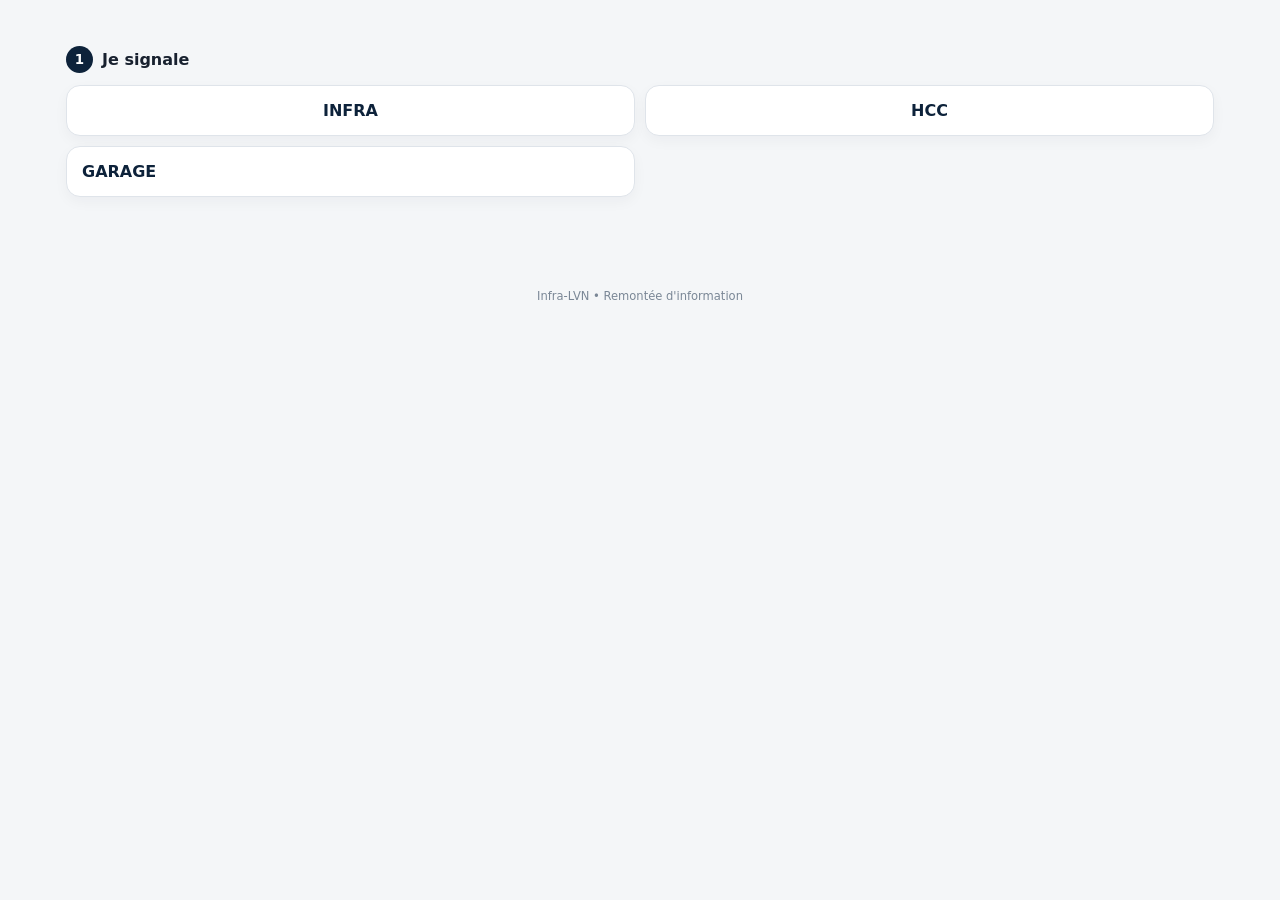
==== commit 1dfa1ef5: "Ouvrir Garage depuis le QR code existant" ====
--- a/index.html
+++ b/index.html
@@ -17,7 +17,7 @@
     <div class="segmented" aria-label="Type de remontée">
       <button type="button" class="segment-btn" data-report-type="infra">INFRA</button>
       <button type="button" class="segment-btn" data-report-type="hcc">HCC</button>
-      <a class="segment-btn" href="./garage.html" style="text-decoration:none">GARAGE (démo)</a>
+      <a class="segment-btn" href="./garage/" style="text-decoration:none">GARAGE</a>
     </div>
 
     <section id="location-flow" class="progressive-step hidden">
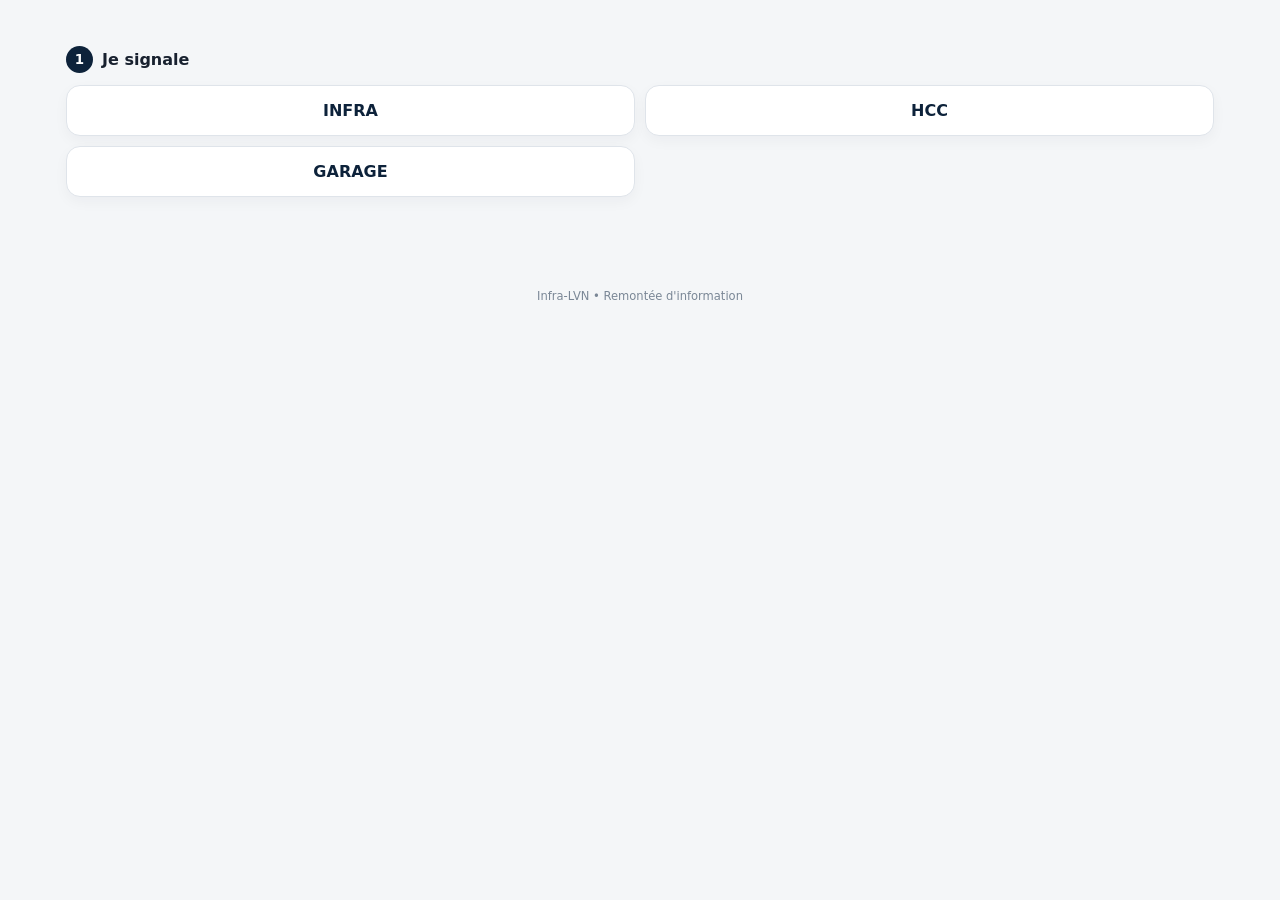
==== commit ef4ec81b: "Aligner Garage sur INFRA et HCC et suivre les statuts" ====
--- a/index.html
+++ b/index.html
@@ -17,7 +17,7 @@
     <div class="segmented" aria-label="Type de remontée">
       <button type="button" class="segment-btn" data-report-type="infra">INFRA</button>
       <button type="button" class="segment-btn" data-report-type="hcc">HCC</button>
-      <a class="segment-btn" href="./garage/" style="text-decoration:none">GARAGE</a>
+      <a class="segment-btn" href="./garage/" style="display:grid;place-items:center;text-align:center;text-decoration:none">GARAGE</a>
     </div>
 
     <section id="location-flow" class="progressive-step hidden">
